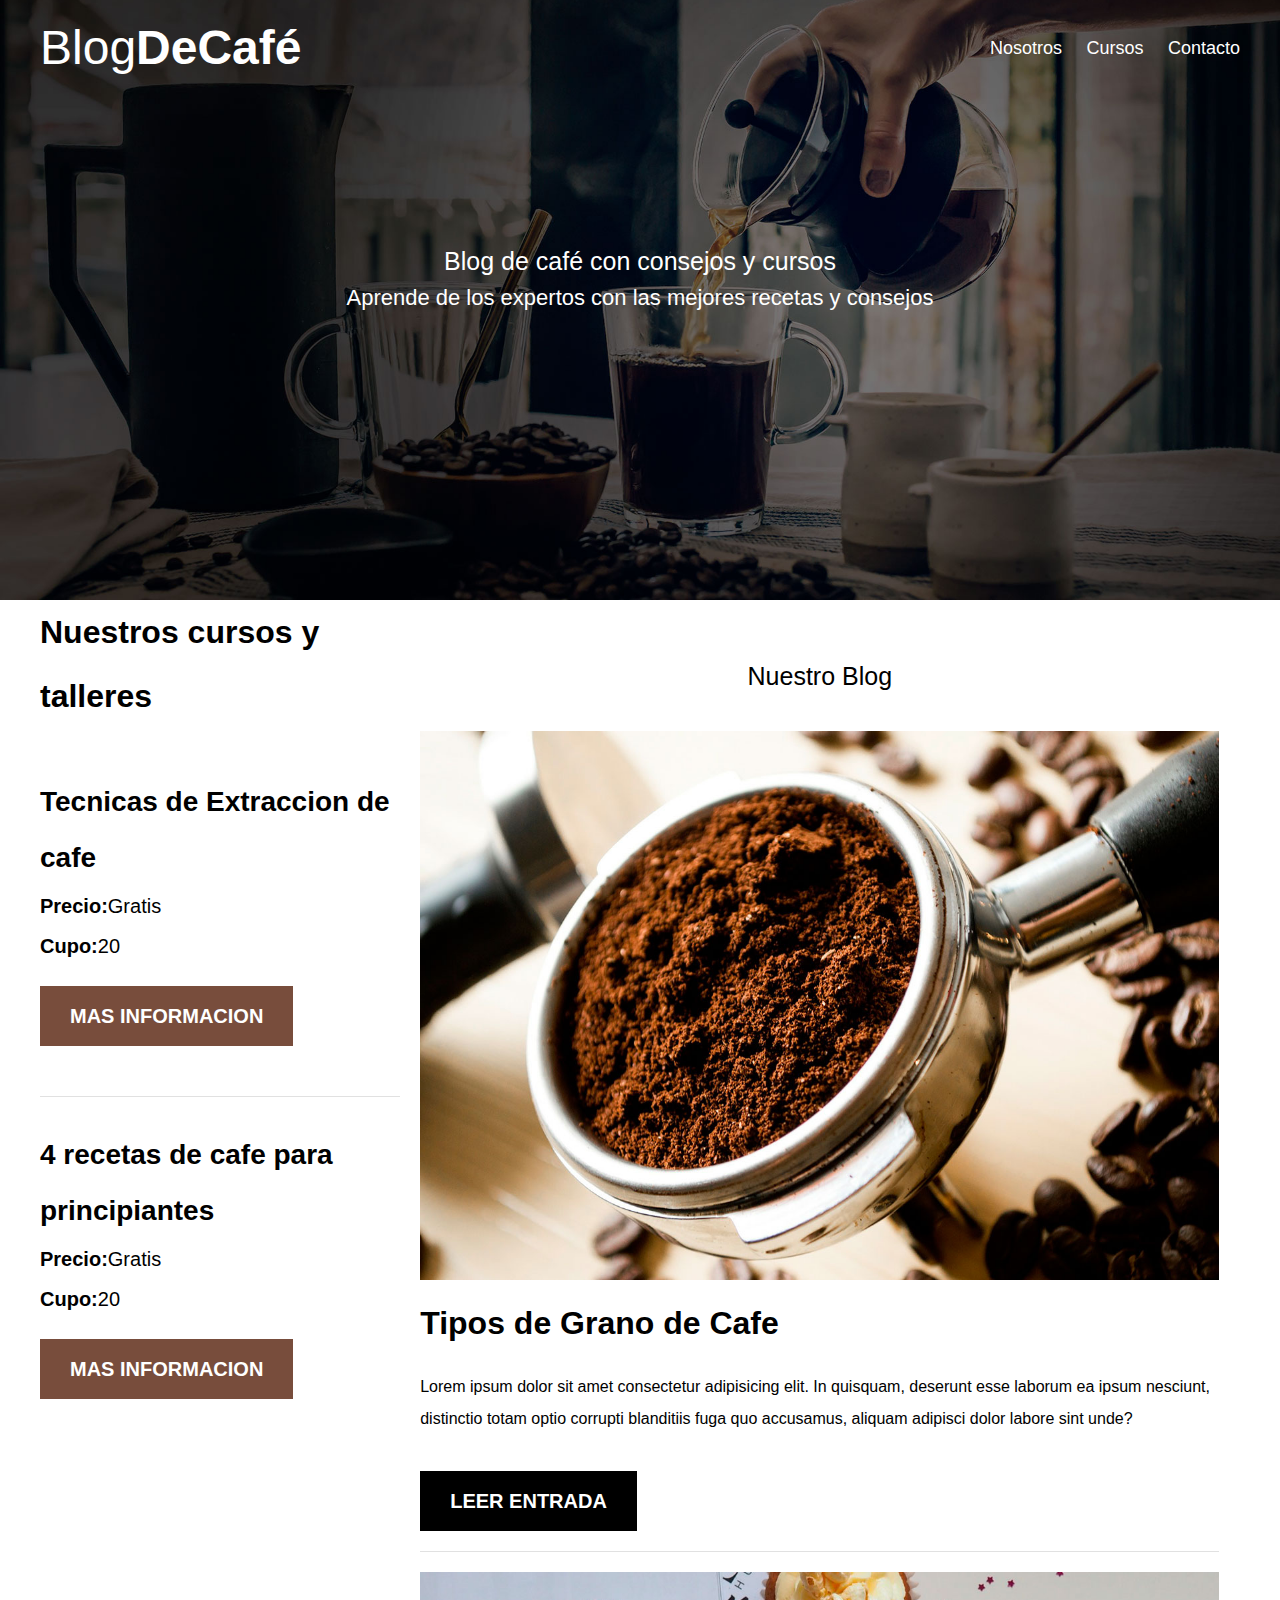
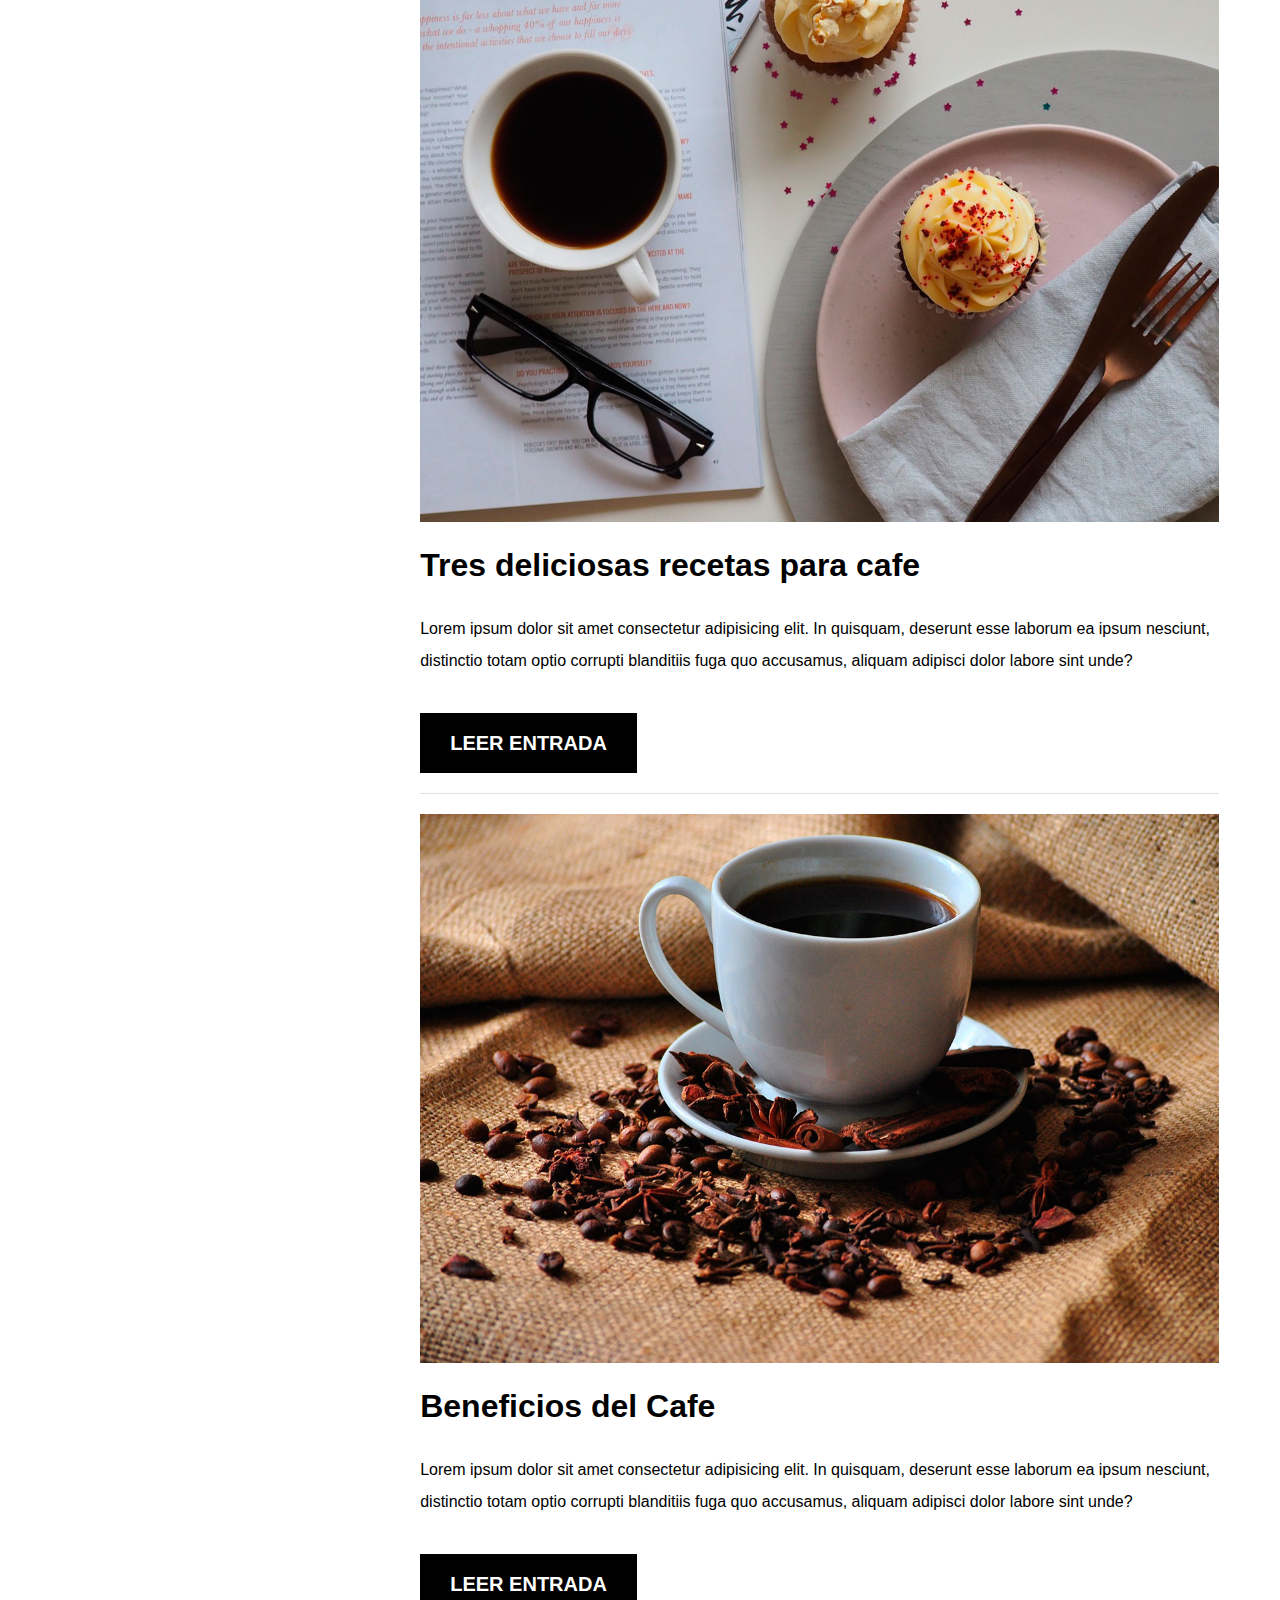
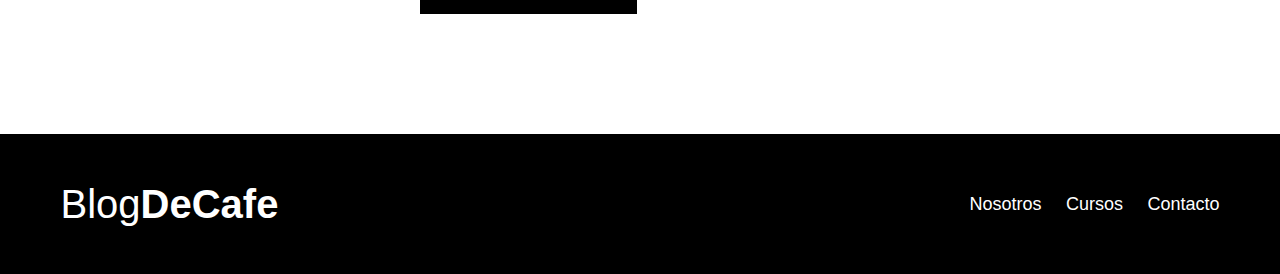
==== blogcafe/index.html @ 235d5e54 "Subiendo una copia del código fuente" ====
<!DOCTYPE html>
<html lang="en">
  <head>
    <meta charset="UTF-8" />
    <meta name="viewport" content="width=device-width, initial-scale=1.0" />
    <meta http-equiv="X-UA-Compatible" content="ie=edge" />
    <title>Blog de Café</title>
    <link
      href="https://fonts.googleapis.com/css2?family=Roboto:wght@400;700&display=swap"
      rel="stylesheet"
    />
    <link rel="stylesheet" href="/blogcafe/css/normalize.css" />
    <link rel="stylesheet" href="/blogcafe/css/style.css" />
  </head>

  <body>
    <header class="site-header">
      <div class="contenedor">
        <div class="barra">
          <a href="/blogcafe/index.html">
            <h1 class="no-margin">Blog<span>DeCafé</span></h1>
          </a>
          <nav class="navegacion">
            <a href="/blogcafe/nosotros.html">Nosotros</a>
            <a href="/blogcafe/cursos.html">Cursos</a>
            <a href="/blogcafe/contacto.html">Contacto</a>
          </nav>
        </div>
        <div class="texto-header">
          <h2 class="no-margin">Blog de café con consejos y cursos</h2>
          <p class="no-margin">
            Aprende de los expertos con las mejores recetas y consejos
          </p>
        </div>
      </div>
    </header>
    <div class="contenido-principal contenedor">
      <main class="blog">
        <h2>Nuestro Blog</h2>
        <article class="entrada-blog">
          <div class="imagen">
            <img src="img/blog1.jpg" alt="imagen blog" />
          </div>
          <!--imagen-->
          <div class="contenido-blog">
            <h3 class="no-margin">Tipos de Grano de Cafe</h3>
            <p>
              Lorem ipsum dolor sit amet consectetur adipisicing elit. In
              quisquam, deserunt esse laborum ea ipsum nesciunt, distinctio
              totam optio corrupti blanditiis fuga quo accusamus, aliquam
              adipisci dolor labore sint unde?
            </p>
            <a href="entrada.html" class="btn btn-primario">Leer Entrada</a>
          </div>
        </article>
        <article class="entrada-blog">
          <div class="imagen">
            <img src="img/blog2.jpg" alt="imagen blog" />
          </div>
          <!--imagen-->
          <div class="contenido-blog">
            <h3 class="no-margin">Tres deliciosas recetas para cafe</h3>
            <p>
              Lorem ipsum dolor sit amet consectetur adipisicing elit. In
              quisquam, deserunt esse laborum ea ipsum nesciunt, distinctio
              totam optio corrupti blanditiis fuga quo accusamus, aliquam
              adipisci dolor labore sint unde?
            </p>
            <a href="entrada.html" class="btn btn-primario">Leer Entrada</a>
          </div>
        </article>
        <article class="entrada-blog">
          <div class="imagen">
            <img src="img/blog3.jpg" alt="imagen blog" />
          </div>
          <!--imagen-->
          <div class="contenido-blog">
            <h3 class="no-margin">Beneficios del Cafe</h3>
            <p>
              Lorem ipsum dolor sit amet consectetur adipisicing elit. In
              quisquam, deserunt esse laborum ea ipsum nesciunt, distinctio
              totam optio corrupti blanditiis fuga quo accusamus, aliquam
              adipisci dolor labore sint unde?
            </p>
            <a href="entrada.html" class="btn btn-primario">Leer Entrada</a>
          </div>
        </article>
      </main>
      <aside class="cursos">
        <h3 class="no-margin">Nuestros cursos y talleres</h3>
        <ul class="cursos-lista">
          <li class="curso">
            <h4 class="no-margin">Tecnicas de Extraccion de cafe</h4>
            <p class="no-margin">Precio:<span>Gratis</span></p>
            <p class="no-margin">Cupo:<span>20</span></p>
            <a href="cursos.html" class="btn btn-secundario">Mas Informacion</a>
          </li>
          <li class="curso">
            <h4 class="no-margin">4 recetas de cafe para principiantes</h4>
            <p class="no-margin">Precio:<span>Gratis</span></p>
            <p class="no-margin">Cupo:<span>20</span></p>
            <a href="cursos.html" class="btn btn-secundario">Mas Informacion</a>
          </li>
        </ul>
      </aside>
    </div>
    <!--CONTENIDO-PRINCIPAL-->
    <footer class="site-footer">
      <div class="contenedor">
        <div class="barra">
          <p class="no-margin">Blog<span>DeCafe</span></p>
          <nav class="navegacion">
            <a href="/blogcafe/nosotros.html">Nosotros</a>
            <a href="/blogcafe/cursos.html">Cursos</a>
            <a href="/blogcafe/contacto.html">Contacto</a>
          </nav>
        </div>
      </div>
    </footer>
  </body>
</html>
---- blogcafe/css/style.css ----
html {
    box-sizing: border-box;
    font-size: 62.5%;
    /** 1 rem = 10 px **/
}

*,
*:before,
*after {
    box-sizing: inherit;
}

body {
    font-family: 'Open Sans', sans-serif;
    font-size: 1.6rem;
    line-height: 2;
}


/**GLOBALES**/

.contenedor {
    max-width: 1200px;
    width: 95%;
    margin: 0 auto;
}

h1,
h2,
h3,
h4 {
    font-family: 'PT Sans' sans-serif;
}

h1 {
    font-size: 4.8rem;
}

h2 {
    font-size: 4rem;
    line-height: 1.2;
}

h3 {
    font-size: 3.2rem;
}

h4 {
    font-size: 2.8rem;
}

img {
    max-width: 100%;
}


/** UTILIDADES **/

.centrar-texto {
    text-align: center;
}

.no-margin {
    margin: 0;
}


/** GRID **/

@media (min-width: 768px) {
    .grid {
        display: flex;
        justify-content: space-between;
        flex-wrap: wrap;
        gap: 2rem; /* Añade un gap entre columnas */
    }

    .columnas-4 {
        flex: 1 1 32%; /* Ajustamos para evitar problemas con el espacio */
        max-width: calc(33.33% - 2rem); /* Asegura un espacio adecuado entre columnas */
    }

    .columnas-6 {
        flex: 1 1 48%; /* Ajustamos para evitar que colapse */
        max-width: calc(50% - 2rem);
    }

    .columnas-8 {
        flex: 1 1 65%; /* Más espacio */
        max-width: calc(66.66% - 2rem);
    }

    .columnas-10 {
        flex: 1 1 80%;
        max-width: calc(83.33% - 2rem);
    }

    .columnas-12 {
        flex: 1 1 100%;
    }
}



/** BOTONES **/

.btn {
    display: block;
    text-align: center;
    padding: 1rem 3rem;
    margin: 2rem 0;
    color: #ffffff;
    text-decoration: none;
    font-family: 'PT Sans', sans-serif;
    font-weight: 700;
    text-transform: uppercase;
    font-size: 2rem;
    flex: 0 0 100%;
}

.btn:hover {
    cursor: pointer;
}

@media (min-width: 768px) {
    .btn {
        display: inline-block;
        flex: 0 0 auto;
    }
}

.btn-primario {
    background-color: black;
}

.btn-secundario {
    background-color: #784d3c;
}


/** HEADER **/

@media (min-width: 768px) {
    .barra {
        display: flex;
        justify-content: space-between;
        align-items: center;
    }
}

.site-header {
    background-image: url(../img/banner.jpg);
    background-repeat: no-repeat;
    background-position: center center;
    background-size: cover;
    height: 60rem;
}

.site-header a {
    color: white;
    text-decoration: none;
}

.site-header h1 {
    text-align: center;
    font-weight: 400;
}

.site-header h1 span {
    font-weight: 700;
}


/** NAVEGACION **/

.navegacion a {
    text-align: center;
    display: block;
    font-size: 1.8rem;
    color: #ffffff;
    text-decoration: none;
}

@media (min-width: 768px) {
    .navegacion a {
        display: inline;
        margin-right: 2rem;
    }

    .navegacion a:last-of-type {
        margin: 0;
    }
}


/** Header Texto **/

.texto-header {
    color: white;
    text-align: center;
    margin-top: 5rem;
}

@media (min-width: 768px) {
    .texto-header {
        margin-top: 15rem;
    }
}

.texto-header p {
    font-size: 2.2rem;
}


/** CONTENIDO PRINCIPAL HOME **/

.contenido-principal {
    display: flex;
    flex-wrap: wrap;
}

.blog,
.cursos {
    flex: 0 0 100%;
}

.cursos {
    order: -1;
}

@media (min-width: 768px) {
    .contenido-principal {
        justify-content: space-between;
    }

    .blog {
        flex-basis: 66.6%;
    }

    .cursos {
        flex-basis: calc(33.3% - 4rem);
        order: -2;
    }
}

/** OPCIONAL **/

.entrada-blog {
    margin-bottom: 2rem;
    border-bottom: 1px solid #e1e1e1;
}

.entrada-blog:last-of-type {
    border: none;
}


/** CURSOS SIDEBAR **/

.cursos-lista {
    padding: 0;
    list-style: none;
}

.curso {
    padding-top: 3rem;
    padding-bottom: 3rem;
    border-bottom: 1px solid #e1e1e1;
}

.curso:last-of-type {
    border: none;
}

.curso p {
    font-family: 'PT Sans', sans-serif;
    font-weight: 700;
    font-size: 2rem;
}

.curso p span,
.curso p.descripcion {
    font-weight: 400;
}


/** FOOTER **/

.site-footer {
    background-color: black;
    padding: 3rem;
    margin-top: 4rem;
}

.site-footer p {
    color: #ffffff;
    font-size: 4rem;
    font-weight: 400;
    font-family: 'PT Sans', sans-serif;
    text-align: center;
}

.site-footer p span {
    font-weight: 700;
}


/** CONTACTO **/

.formulario-contacto {
    background-color: #ffffff;
    padding: 5rem;
}

@media (min-width: 768px) {
    .formulario-contacto {
        margin-top: -10rem;
    }
}

.formulario-contacto .campo {
    display: flex;
    justify-content: space-between;
    margin-bottom: 2rem;
}

.formulario-contacto .campo label {
    flex: 0 0 8rem;
}

.formulario-contacto .campo input:not([type="submit"]),
.formulario-contacto textarea {
    flex: 1;
    border: 1px solid #e1e1e1;
    padding: 1rem;
}

.formulario-contacto textarea {
    height: 20rem;
}

.formulario-contacto .enviar {
    display: flex;
    justify-content: flex-end;
}


/** ESTILOS ACTUALIZADOS **/

main {
    padding: 40px 20px;
    max-width: 1200px;
    margin: 0 auto;
}

h2 {
    text-align: center;
    font-size: 2.5rem;
    margin-bottom: 40px;
    font-weight: 400;
}

article.curso {
    display: flex;
    align-items: flex-start;
    flex-direction: row;
    flex-wrap: nowrap; /* Aseguramos que todo se quede en una sola fila */
    margin-bottom: 40px;
    background-color: #f9f9f9;
    padding: 20px;
    border-radius: 8px;
    box-shadow: 0px 4px 6px rgba(0, 0, 0, 0.1);
}

article.curso img {
    width: 400px; /* Especificamos un ancho fijo */
    height: auto;
    margin-right: 20px;
    border-radius: 5px;
}

.curso-info {
    flex-grow: 1; /* Hacemos que la sección del texto ocupe el resto del espacio */
}

.curso-info h3 {
    font-size: 2rem;
    margin-bottom: 10px;
    color: #333;
}

.curso-info p {
    font-size: 1.6rem;
    line-height: 1.6;
    margin-bottom: 8px;
}

.curso-info strong {
    font-weight: 700;
    color: #444;
}

/* Para pantallas pequeñas */
@media (max-width: 768px) {
    article.curso {
        flex-direction: column; /* En pantallas pequeñas, la imagen se coloca encima del texto */
        text-align: center;
    }

    article.curso img {
        width: 100%; /* Imagen toma todo el ancho del contenedor */
        margin-right: 0;
        margin-bottom: 20px;
    }
}

/* contacto */
.contacto-contenido {
    display: flex;
    flex-direction: column;
    align-items: center;
}
.contacto-imagen {
    width: 100%;
    max-width: 1000px;
    margin-bottom: 2rem;
}
.formulario-contacto {
    width: 100%;
    max-width: 800px;
}
.campo {
    margin-bottom: 1rem;
}
.campo label {
    display: block;
    margin-bottom: 0.5rem;
    font-weight: bold;
}
.campo input,
.campo textarea {
    width: 200%;
    padding: 0.5rem;
    border: 1px solid #ccc;
    border-radius: 4px;
}
.campo textarea {
    height: 150px;
}
.boton-enviar {
    background-color: #000;
    color: #fff;
    padding: 0.75rem 1.5rem;
    border: none;
    cursor: pointer;
    text-transform: uppercase;
    font-weight: bold;
}
.contenedor-boton {
    display: flex;
    justify-content: flex-end;
}
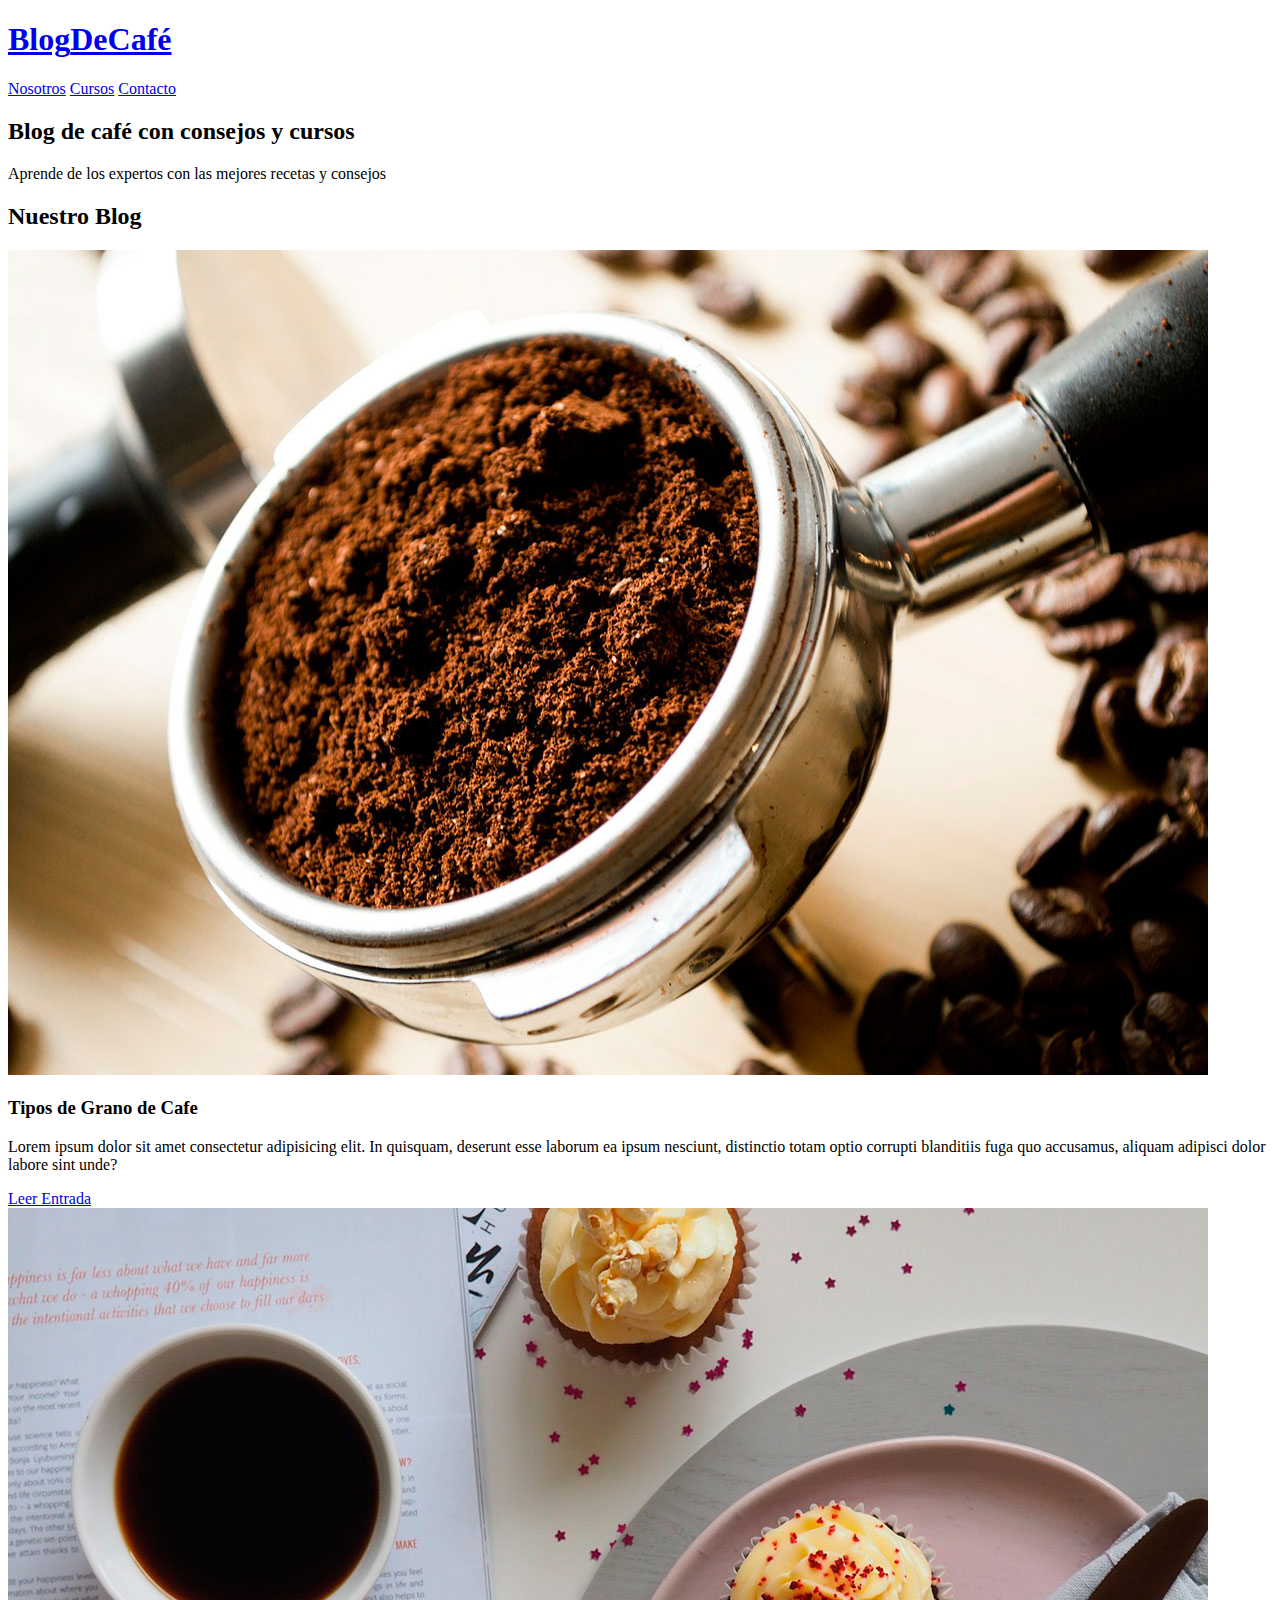
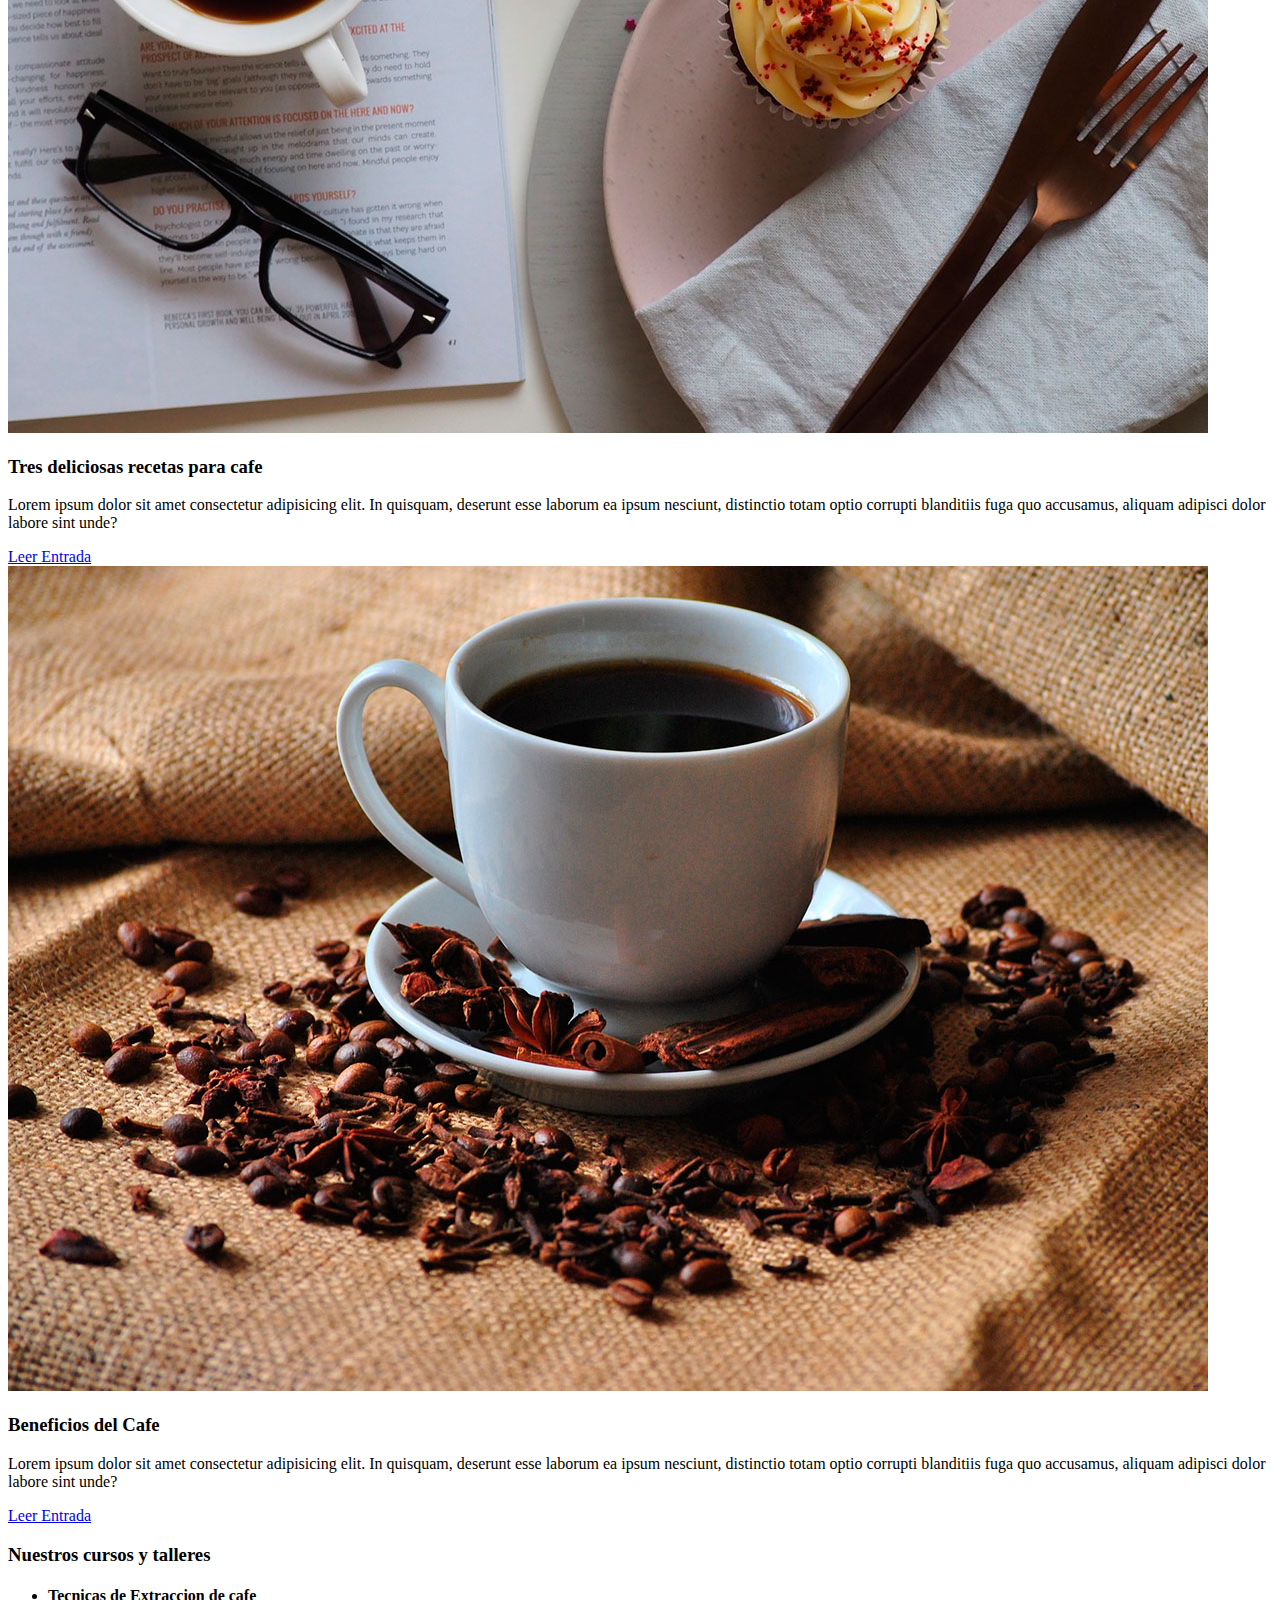
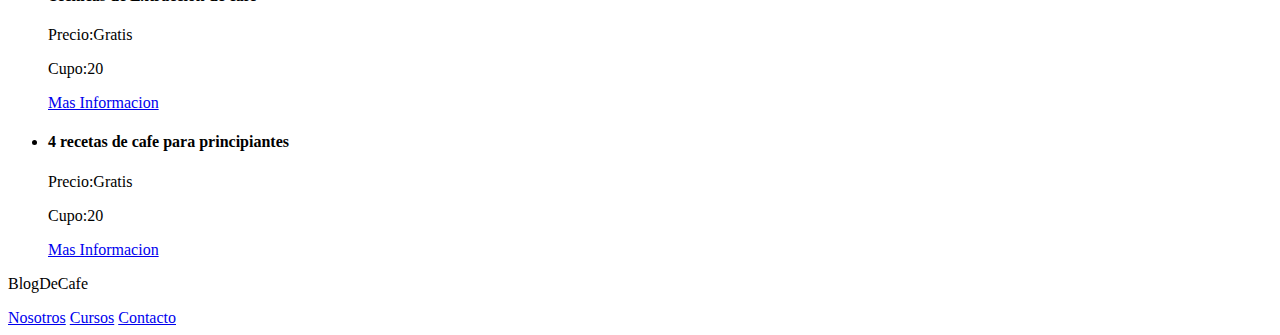
==== commit d0a406b2: "Subiendo una copia del código fuente 2" ====
--- a/blogcafe/index.html
+++ b/blogcafe/index.html
@@ -9,8 +9,8 @@
       href="https://fonts.googleapis.com/css2?family=Roboto:wght@400;700&display=swap"
       rel="stylesheet"
     />
-    <link rel="stylesheet" href="/blogcafe/css/normalize.css" />
-    <link rel="stylesheet" href="/blogcafe/css/style.css" />
+    <link rel="stylesheet" href="/css/normalize.css" />
+    <link rel="stylesheet" href="/css/style.css" />
   </head>
 
   <body>
